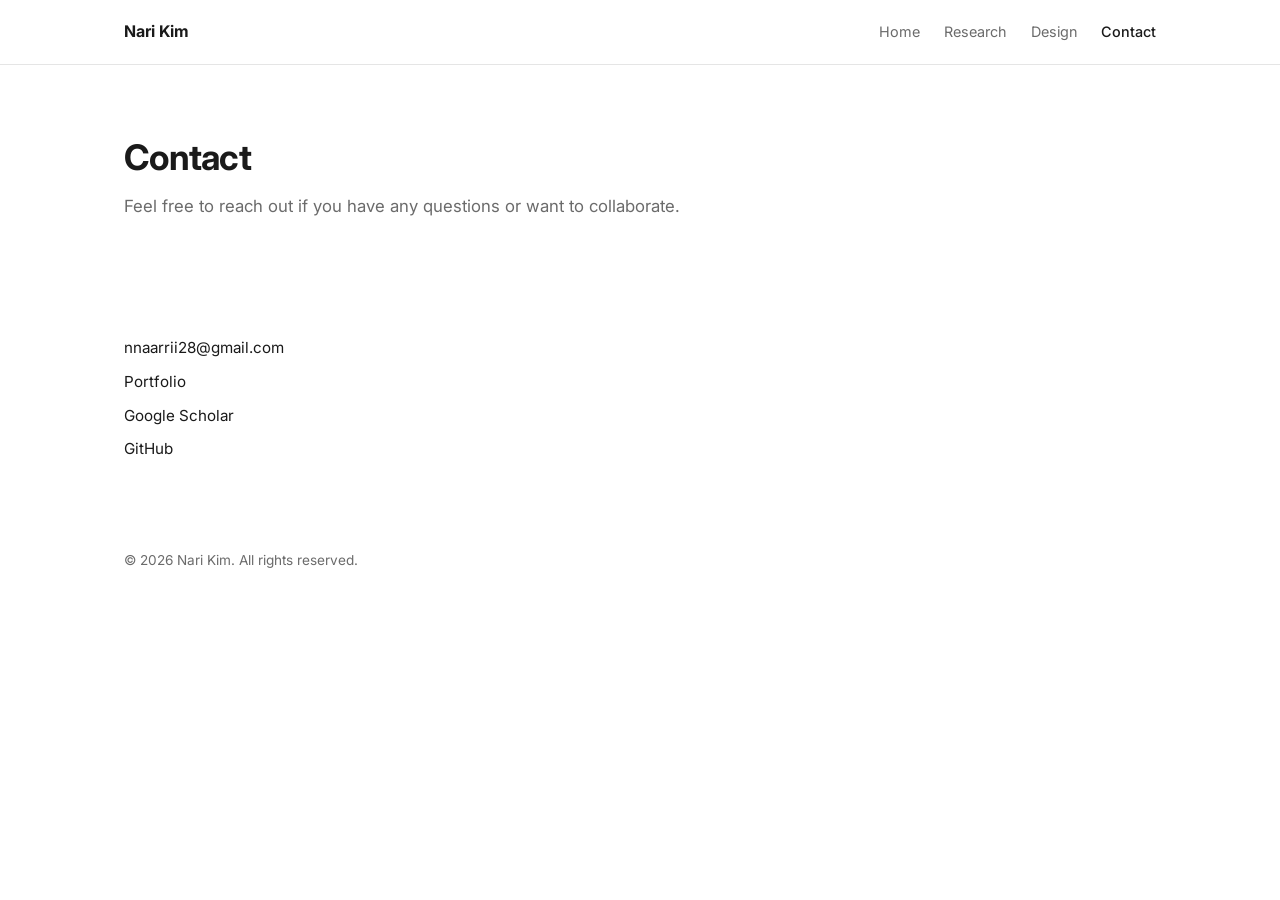
==== contact.html @ cd3b9ad1 "Split homepage into multiple pages; widen layout; restructure sections - Widen main content column f" ====
<!DOCTYPE html>
<html lang="en">
<head>
<meta charset="UTF-8">
<meta name="viewport" content="width=device-width, initial-scale=1.0">
<title>Contact — Nari Kim, Ph.D.</title>
<meta name="description" content="Get in touch with Nari Kim.">
<link rel="preconnect" href="https://fonts.googleapis.com">
<link rel="preconnect" href="https://fonts.gstatic.com" crossorigin>
<link href="https://fonts.googleapis.com/css2?family=Inter:wght@400;500;600;700&display=swap" rel="stylesheet">
<link rel="stylesheet" href="style.css">
</head>
<body>

<header class="nav">
  <div class="nav-inner">
    <a href="index.html" class="nav-logo">Nari Kim</a>
    <nav class="nav-links">
      <a href="index.html">Home</a>
      <a href="research.html">Research</a>
      <a href="design.html">Design</a>
      <a href="contact.html" class="active">Contact</a>
    </nav>
  </div>
</header>

<main>
  <section class="page-header">
    <h1 class="page-title">Contact</h1>
    <p class="page-subtitle">Feel free to reach out if you have any questions or want to collaborate.</p>
  </section>

  <section id="contact" class="section" style="border-top: none;">
    <ul class="contact-list">
      <li><a href="mailto:nnaarrii28@gmail.com">nnaarrii28@gmail.com</a></li>
      <li><a href="http://naris.myportfolio.com" target="_blank" rel="noopener">Portfolio</a></li>
      <li><a href="https://scholar.google.com/citations?user=_BSlyMIAAAAJ&hl=ko" target="_blank" rel="noopener">Google Scholar</a></li>
      <li><a href="https://github.com/knaric" target="_blank" rel="noopener">GitHub</a></li>
    </ul>
  </section>
</main>

<footer class="footer">
  <p>&copy; 2026 Nari Kim. All rights reserved.</p>
</footer>

</body>
</html>
---- style.css ----
:root {
  --color-bg: #ffffff;
  --color-text: #1a1a1a;
  --color-muted: #6b6b6b;
  --color-border: #e5e5e5;
  --color-accent: #1a1a1a;
  --max-width: 1080px;
}

* {
  box-sizing: border-box;
  margin: 0;
  padding: 0;
}

html {
  scroll-behavior: smooth;
}

body {
  font-family: 'Inter', -apple-system, BlinkMacSystemFont, 'Segoe UI', sans-serif;
  color: var(--color-text);
  background: var(--color-bg);
  line-height: 1.6;
  -webkit-font-smoothing: antialiased;
}

a {
  color: inherit;
  text-decoration: none;
}

ul {
  list-style: none;
}

/* Nav */
.nav {
  position: sticky;
  top: 0;
  background: rgba(255, 255, 255, 0.85);
  backdrop-filter: blur(8px);
  border-bottom: 1px solid var(--color-border);
  z-index: 10;
}

.nav-inner {
  max-width: var(--max-width);
  margin: 0 auto;
  padding: 1.2rem 1.5rem;
  display: flex;
  justify-content: space-between;
  align-items: center;
}

.nav-logo {
  font-weight: 700;
  font-size: 1rem;
}

.nav-links {
  display: flex;
  gap: 1.5rem;
}

.nav-links a {
  font-size: 0.9rem;
  color: var(--color-muted);
  transition: color 0.15s ease;
}

.nav-links a:hover {
  color: var(--color-text);
}

.nav-links a.active {
  color: var(--color-text);
  font-weight: 500;
}

/* Page header (non-home pages) */
.page-header {
  max-width: var(--max-width);
  margin: 0 auto;
  padding: 4rem 1.5rem 2.5rem;
}

.page-title {
  font-size: 2.2rem;
  font-weight: 700;
  letter-spacing: -0.02em;
  margin-bottom: 0.5rem;
}

.page-subtitle {
  color: var(--color-muted);
  font-size: 1.05rem;
}

/* Hero */
.hero {
  max-width: var(--max-width);
  margin: 0 auto;
  padding: 6rem 1.5rem 4rem;
}

.hero-eyebrow {
  color: var(--color-muted);
  font-size: 0.95rem;
  margin-bottom: 0.5rem;
}

.hero-name {
  font-size: 2.75rem;
  font-weight: 700;
  letter-spacing: -0.02em;
  margin-bottom: 0.4rem;
}

.hero-title {
  font-size: 1.15rem;
  color: var(--color-muted);
  margin-bottom: 1.2rem;
}

.hero-desc {
  max-width: 46ch;
  color: var(--color-text);
  margin-bottom: 1.2rem;
}

.hero-tags {
  display: flex;
  flex-wrap: wrap;
  gap: 0.5rem;
  margin-bottom: 2rem;
}

.hero-tags li {
  padding: 0.3rem 0.75rem;
  border: 1px solid var(--color-border);
  border-radius: 999px;
  font-size: 0.78rem;
  color: var(--color-muted);
}

.hero-links {
  display: flex;
  gap: 0.8rem;
}

.btn {
  display: inline-block;
  padding: 0.65rem 1.3rem;
  border-radius: 6px;
  font-size: 0.9rem;
  font-weight: 500;
  transition: all 0.15s ease;
  border: 1px solid transparent;
}

.btn-primary {
  background: var(--color-accent);
  color: #fff;
}

.btn-primary:hover {
  opacity: 0.85;
}

.btn-outline {
  border-color: var(--color-border);
  color: var(--color-text);
}

.btn-outline:hover {
  border-color: var(--color-accent);
}

/* Sections */
.section {
  max-width: var(--max-width);
  margin: 0 auto;
  padding: 3.5rem 1.5rem;
  border-top: 1px solid var(--color-border);
}

.section-title {
  font-size: 1.3rem;
  font-weight: 700;
  margin-bottom: 1.5rem;
}

/* Section note / subsection title */
.section-note {
  color: var(--color-muted);
  font-size: 0.85rem;
  max-width: 60ch;
  margin-bottom: 1.5rem;
}

.section-note a {
  font-weight: 500;
  border-bottom: 1px solid var(--color-border);
}

.section-note a:hover {
  border-color: var(--color-text);
}

/* Timeline */
.timeline {
  display: flex;
  flex-direction: column;
  gap: 2rem;
}

.timeline-item {
  display: grid;
  grid-template-columns: 130px 1fr;
  gap: 1rem;
}

.timeline-date {
  color: var(--color-muted);
  font-size: 0.85rem;
  font-weight: 500;
  padding-top: 0.1rem;
}

.timeline-content h3 {
  font-size: 1.05rem;
  margin-bottom: 0.35rem;
}

.timeline-content p {
  color: var(--color-text);
  font-size: 0.92rem;
  margin-bottom: 0.3rem;
}

.timeline-detail {
  color: var(--color-muted);
  font-size: 0.88rem;
}

/* Publications */
.pub-list {
  display: flex;
  flex-direction: column;
  gap: 1.8rem;
}

.pub-venue {
  display: inline-block;
  font-size: 0.78rem;
  font-weight: 600;
  color: var(--color-muted);
  text-transform: uppercase;
  letter-spacing: 0.03em;
  margin-bottom: 0.4rem;
}

.pub-title {
  font-size: 1.02rem;
  font-weight: 600;
  line-height: 1.4;
  margin-bottom: 0.4rem;
}

.pub-authors {
  color: var(--color-muted);
  font-size: 0.88rem;
  margin-bottom: 0.5rem;
}

.pub-authors strong {
  color: var(--color-text);
}

/* Simple list (awards, service, patents) */
.simple-list {
  display: flex;
  flex-direction: column;
  gap: 0.6rem;
}

.simple-list li {
  font-size: 0.92rem;
  color: var(--color-text);
}

.project-link {
  font-size: 0.88rem;
  font-weight: 500;
}

/* Contact */
.contact-list {
  display: flex;
  flex-direction: column;
  gap: 0.5rem;
  margin-top: 1.2rem;
}

.contact-list a {
  color: var(--color-text);
  font-size: 0.95rem;
  border-bottom: 1px solid transparent;
}

.contact-list a:hover {
  border-color: var(--color-text);
}

/* Footer */
.footer {
  max-width: var(--max-width);
  margin: 0 auto;
  padding: 2rem 1.5rem 3rem;
  color: var(--color-muted);
  font-size: 0.85rem;
}

/* Responsive */
@media (max-width: 480px) {
  .hero-name {
    font-size: 2.1rem;
  }
  .nav-links {
    gap: 1rem;
  }
  .nav-links a {
    font-size: 0.82rem;
  }
  .timeline-item {
    grid-template-columns: 1fr;
    gap: 0.3rem;
  }
}
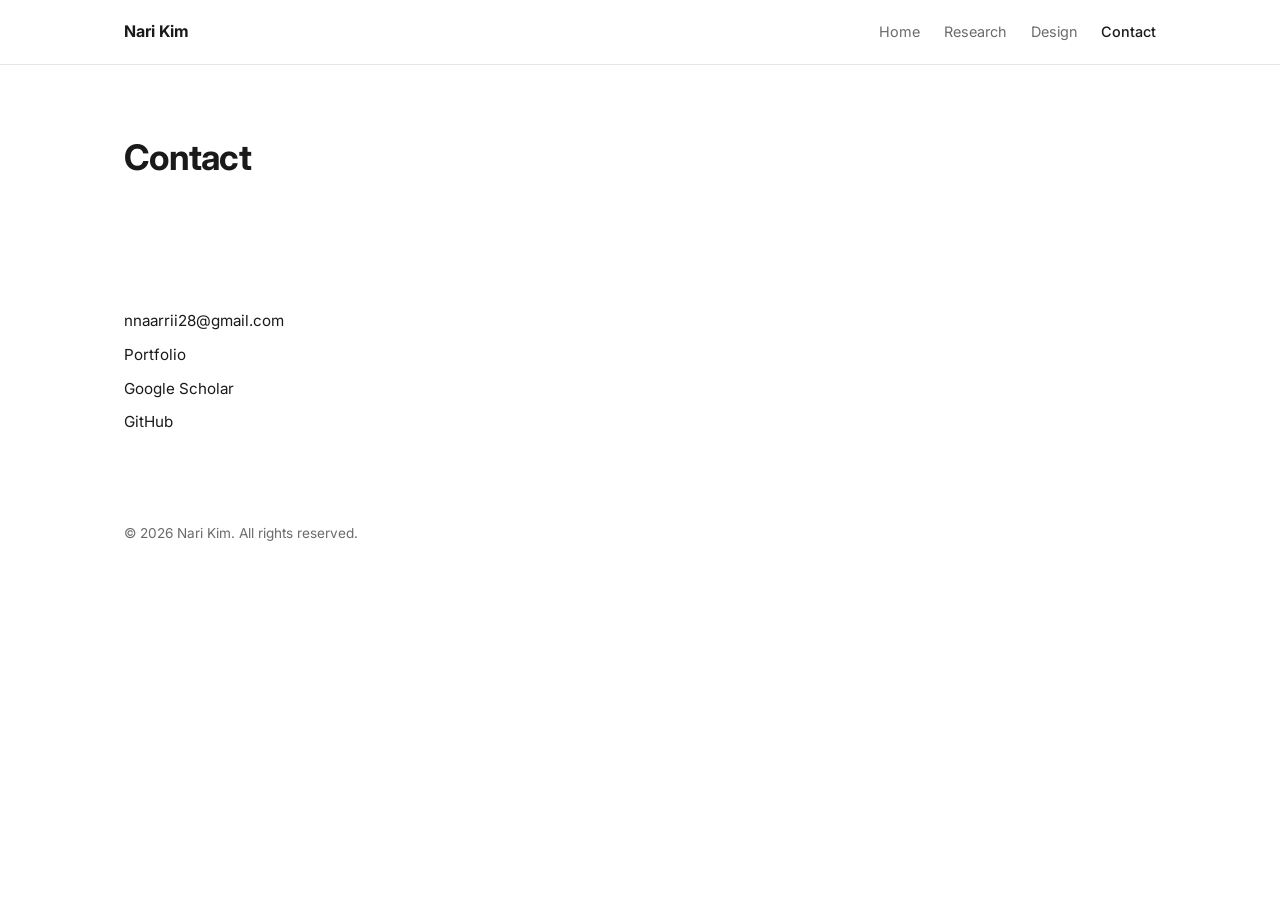
==== commit ed431b63: "Polish hero, remove extra copy, and reorder postdoc entry - Add a hero photo slot with a placeholder" ====
--- a/contact.html
+++ b/contact.html
@@ -27,7 +27,6 @@
 <main>
   <section class="page-header">
     <h1 class="page-title">Contact</h1>
-    <p class="page-subtitle">Feel free to reach out if you have any questions or want to collaborate.</p>
   </section>
 
   <section id="contact" class="section" style="border-top: none;">
--- a/style.css
+++ b/style.css
@@ -102,6 +102,27 @@
   max-width: var(--max-width);
   margin: 0 auto;
   padding: 6rem 1.5rem 4rem;
+  display: flex;
+  align-items: center;
+  justify-content: space-between;
+  gap: 3rem;
+}
+
+.hero-content {
+  flex: 1;
+  min-width: 0;
+}
+
+.hero-photo {
+  flex-shrink: 0;
+}
+
+.hero-photo-img {
+  width: 280px;
+  height: 280px;
+  object-fit: cover;
+  border-radius: 16px;
+  border: 1px solid var(--color-border);
 }
 
 .hero-eyebrow {
@@ -251,6 +272,25 @@
   gap: 1.8rem;
 }
 
+.pub-item {
+  display: flex;
+  gap: 1.25rem;
+  align-items: flex-start;
+}
+
+.pub-thumb {
+  width: 300px;
+  height: 224px;
+  object-fit: cover;
+  border-radius: 8px;
+  border: 1px solid var(--color-border);
+  flex-shrink: 0;
+}
+
+.pub-body {
+  min-width: 0;
+}
+
 .pub-venue {
   display: inline-block;
   font-size: 0.78rem;
@@ -323,6 +363,28 @@
 }
 
 /* Responsive */
+@media (max-width: 720px) {
+  .hero {
+    flex-direction: column-reverse;
+    text-align: center;
+    gap: 2rem;
+  }
+  .hero-photo-img {
+    width: 200px;
+    height: 200px;
+  }
+  .hero-desc {
+    margin-left: auto;
+    margin-right: auto;
+  }
+  .hero-tags {
+    justify-content: center;
+  }
+  .hero-links {
+    justify-content: center;
+  }
+}
+
 @media (max-width: 480px) {
   .hero-name {
     font-size: 2.1rem;
@@ -337,4 +399,11 @@
     grid-template-columns: 1fr;
     gap: 0.3rem;
   }
-}
+  .pub-item {
+    flex-direction: column;
+  }
+  .pub-thumb {
+    width: 100%;
+    height: 320px;
+  }
+}
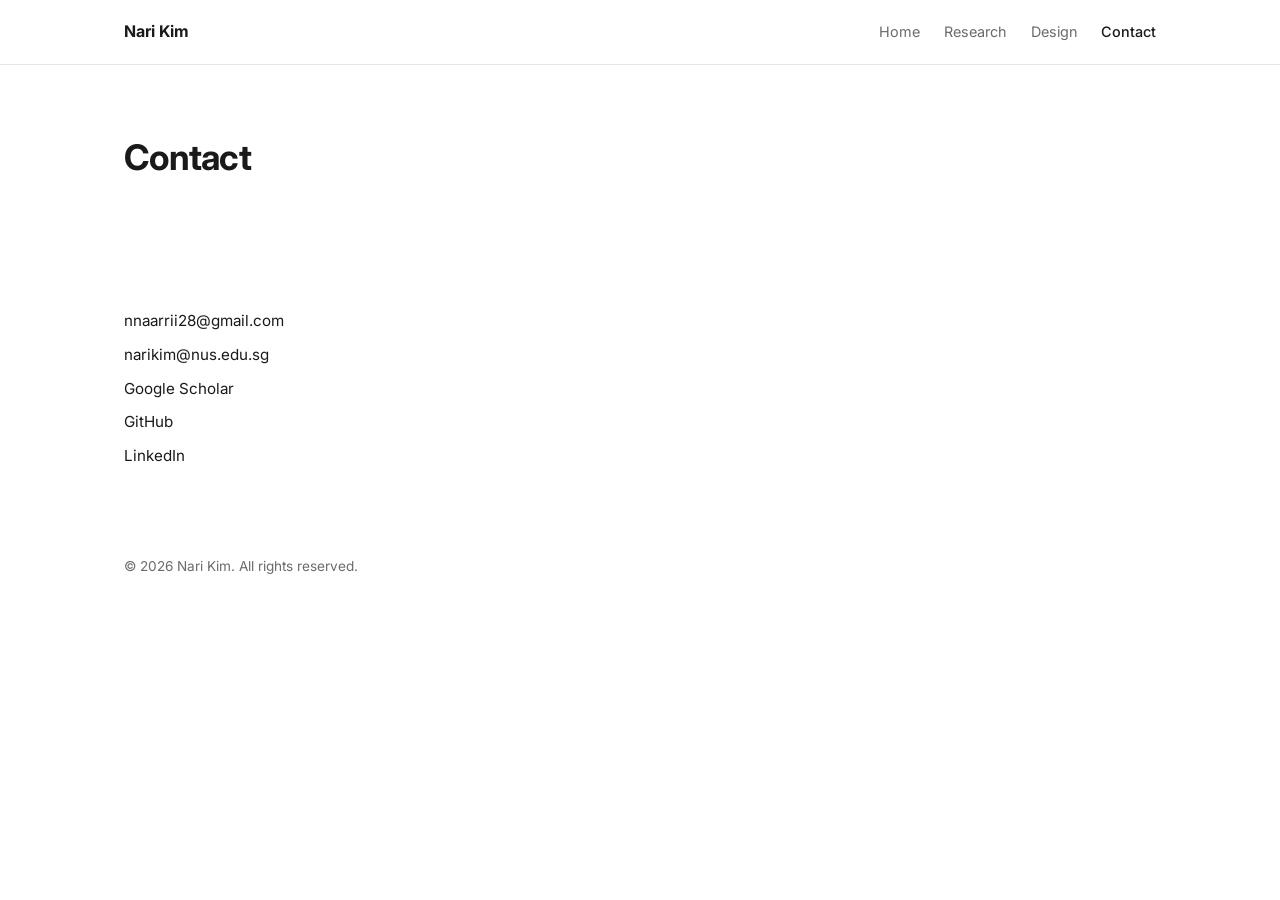
==== commit f75b67fe: "Add real photos, CV download, awards carousel, and contact updates - Replace all publication and her" ====
--- a/contact.html
+++ b/contact.html
@@ -32,9 +32,10 @@
   <section id="contact" class="section" style="border-top: none;">
     <ul class="contact-list">
       <li><a href="mailto:nnaarrii28@gmail.com">nnaarrii28@gmail.com</a></li>
-      <li><a href="http://naris.myportfolio.com" target="_blank" rel="noopener">Portfolio</a></li>
+      <li><a href="mailto:narikim@nus.edu.sg">narikim@nus.edu.sg</a></li>
       <li><a href="https://scholar.google.com/citations?user=_BSlyMIAAAAJ&hl=ko" target="_blank" rel="noopener">Google Scholar</a></li>
       <li><a href="https://github.com/knaric" target="_blank" rel="noopener">GitHub</a></li>
+      <li><a href="https://www.linkedin.com/in/nari-kim-516925393?utm_source=share_via&utm_content=profile&utm_medium=member_android" target="_blank" rel="noopener">LinkedIn</a></li>
     </ul>
   </section>
 </main>
--- a/style.css
+++ b/style.css
@@ -167,6 +167,7 @@
 
 .hero-links {
   display: flex;
+  flex-wrap: wrap;
   gap: 0.8rem;
 }
 
@@ -318,6 +319,11 @@
   color: var(--color-text);
 }
 
+.pub-links {
+  display: flex;
+  gap: 1.2rem;
+}
+
 /* Simple list (awards, service, patents) */
 .simple-list {
   display: flex;
@@ -327,12 +333,97 @@
 
 .simple-list li {
   font-size: 0.92rem;
+  color: var(--color-text);
+}
+
+/* Awards carousel */
+.awards-layout {
+  display: flex;
+  gap: 2.5rem;
+  align-items: flex-start;
+}
+
+.awards-layout .simple-list {
+  flex: 1;
+  padding-top: 0.3rem;
+}
+
+.carousel {
+  display: flex;
+  align-items: center;
+  gap: 0.6rem;
+  flex-shrink: 0;
+}
+
+.carousel-frame {
+  display: flex;
+  flex-direction: column;
+  align-items: center;
+  gap: 0.6rem;
+}
+
+.carousel-img {
+  width: 300px;
+  height: 224px;
+  object-fit: cover;
+  border-radius: 8px;
+  border: 1px solid var(--color-border);
+}
+
+.carousel-counter {
+  color: var(--color-muted);
+  font-size: 0.78rem;
+}
+
+.carousel-btn {
+  width: 34px;
+  height: 34px;
+  flex-shrink: 0;
+  border-radius: 50%;
+  border: 1px solid var(--color-border);
+  background: none;
+  color: var(--color-muted);
+  font-size: 1rem;
+  cursor: pointer;
+  transition: all 0.15s ease;
+}
+
+.carousel-btn:hover {
+  border-color: var(--color-accent);
   color: var(--color-text);
 }
 
 .project-link {
   font-size: 0.88rem;
   font-weight: 500;
+}
+
+/* Personal projects grid */
+.projects-grid {
+  display: grid;
+  grid-template-columns: repeat(3, 1fr);
+  gap: 2rem;
+}
+
+.project-thumb {
+  width: 100%;
+  aspect-ratio: 4 / 3;
+  object-fit: cover;
+  border-radius: 8px;
+  border: 1px solid var(--color-border);
+  margin-bottom: 0.9rem;
+}
+
+.project-name {
+  font-size: 1rem;
+  font-weight: 600;
+  margin-bottom: 0.2rem;
+}
+
+.project-year {
+  color: var(--color-muted);
+  font-size: 0.85rem;
+  margin-bottom: 0.6rem;
 }
 
 /* Contact */
@@ -383,6 +474,13 @@
   .hero-links {
     justify-content: center;
   }
+  .awards-layout {
+    flex-direction: column;
+    align-items: center;
+  }
+  .projects-grid {
+    grid-template-columns: 1fr;
+  }
 }
 
 @media (max-width: 480px) {
